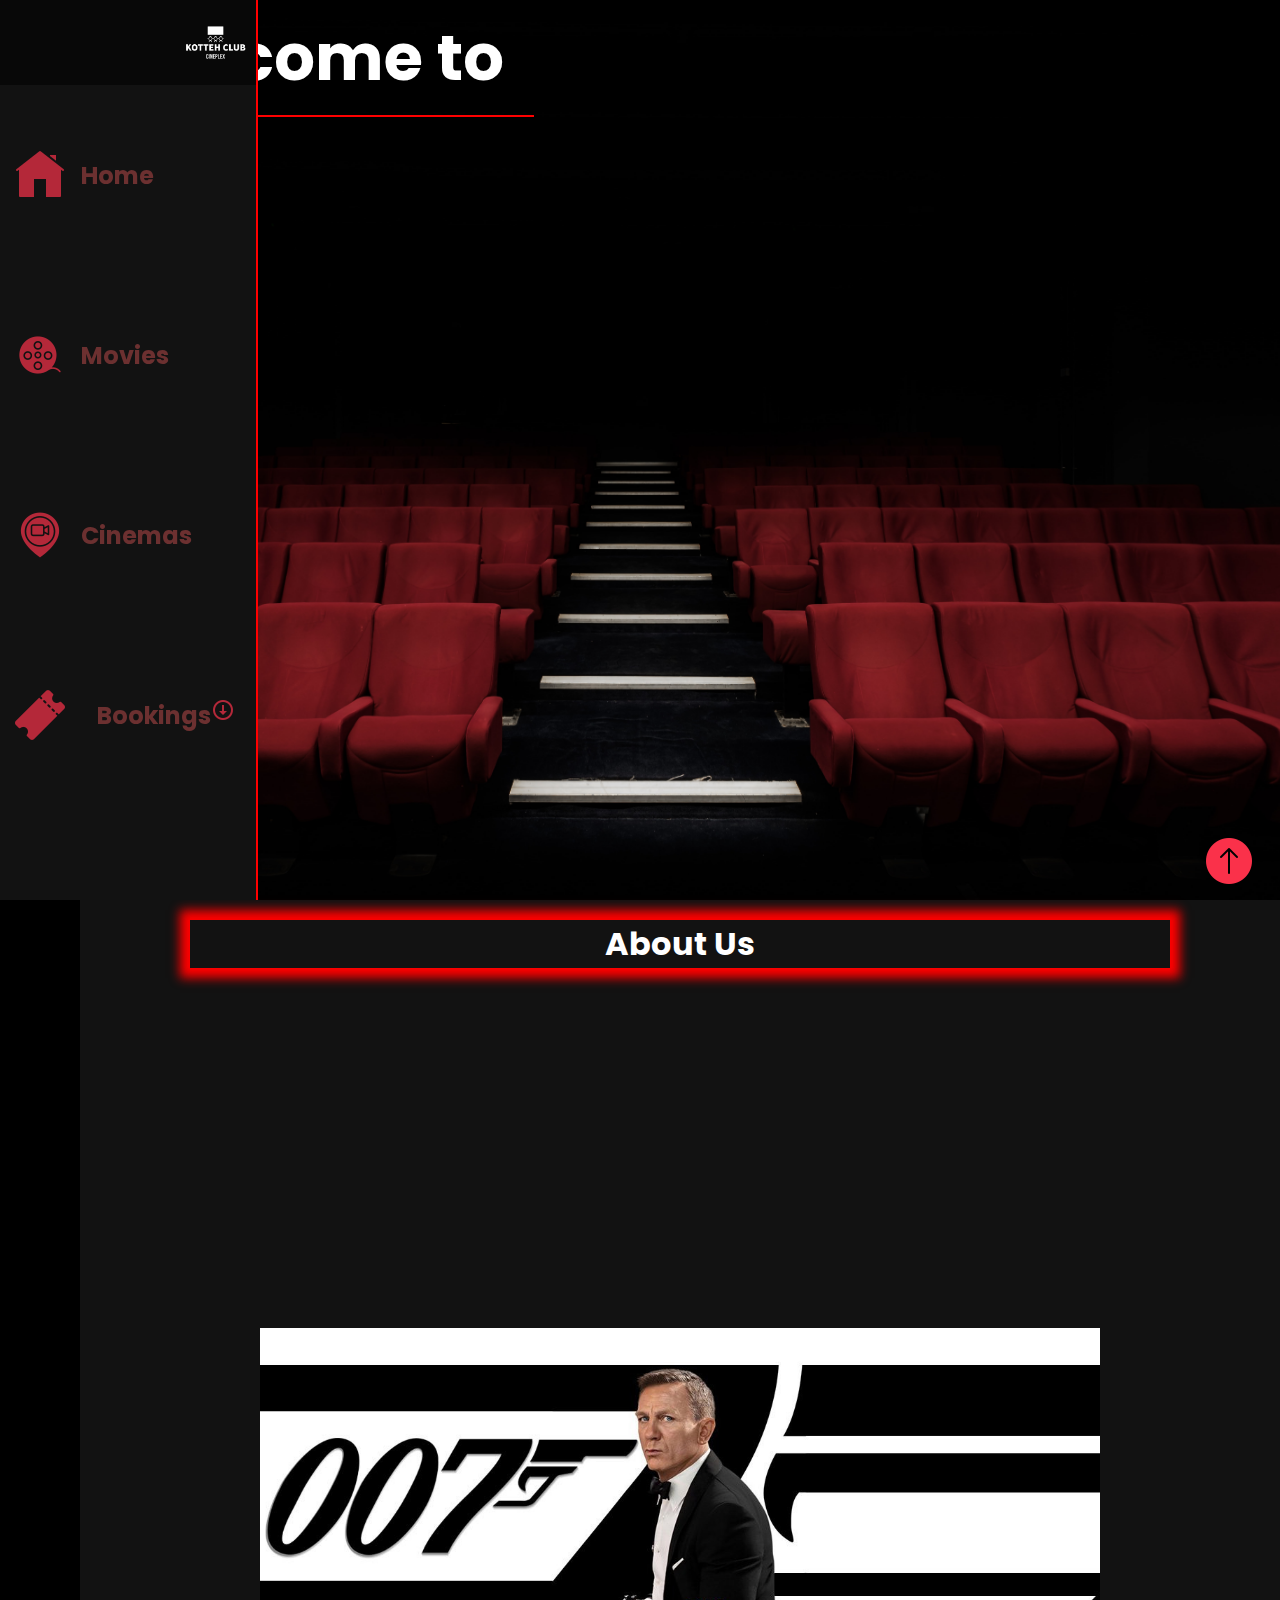
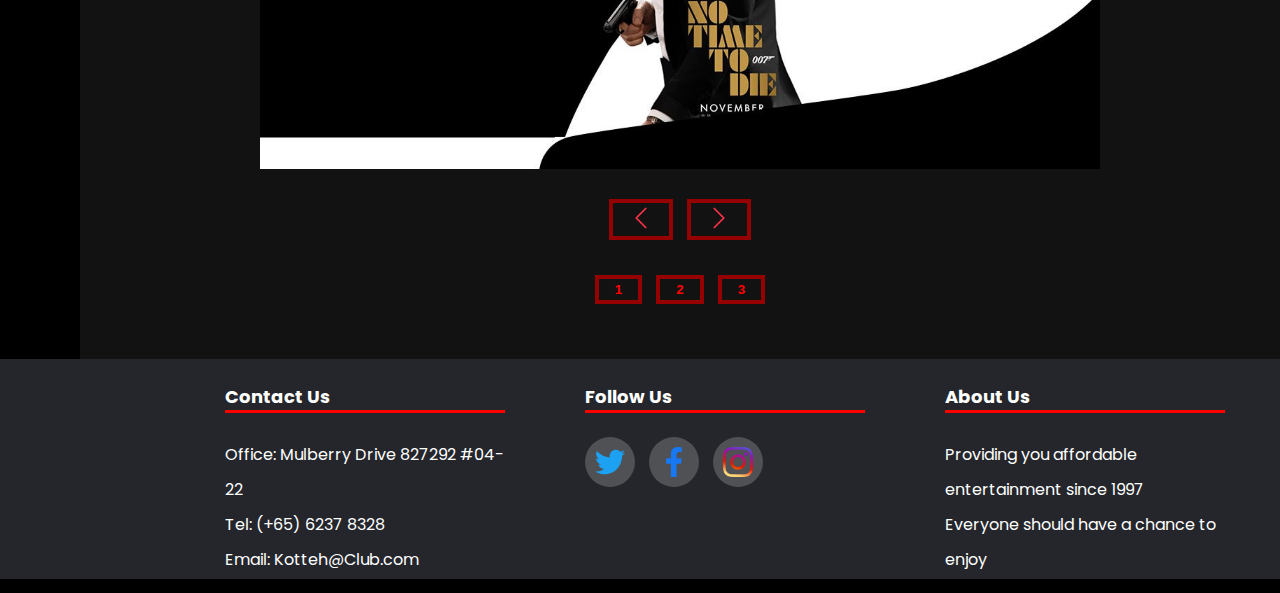
==== index.html @ 02b3a0f7 "." ====
<!DOCTYPE html>
<html lang="en">
<head>
    <meta charset="UTF-8">
    <meta http-equiv="X-UA-Compatible" content="IE=edge">
    <meta name="viewport" content="width=device-width, initial-scale=1.0">
    <title>Kotteh Club Cineplex</title>
    <link rel="stylesheet" href="assets/cinema.css">
    <script type="text/javascript" src="assets/javascript.js"></script>
    <script src="scrollToTop.js" defer></script>
    <script src="homeScroll.js" defer></script>
    
</head>
<body>
    <div class="popUp">
        <div class="content">
            <h1>Get your tickets now!</h1>
            <p>One thing Kotteh Club Cineplex is known for is our affordability.
                 With tickets at <span id="dollar8">$8</span> all year round, what's not to love!
                <a href="buytickets.php">Click here</a> to get yours now! </p>
                <button class="popUpCloseBtn"><img src="media/popUpClose.png"></button>
        </div>
        
    </div>
    <button id="scrollToTopBtn"><img src="media/upArrow.png" id="scrollToTopImg" ></button>
    <nav class="navbar3">
        <ul class="navbar-nav">
            <div style="background: #080808;">
            <li class="logo">
                
                <img src="media/B&W Logo.png" style="height: 85px; width: 85px;">
                <span class="link-text logo-text"></span>
                </a>
                
            </li>
            </div>
            <li class="nav-item">
                <a href="index.html" class="nav-link">
                    <img src="media/home.png">
                    <span class="link-text">Home</span>
    
                </a>
            </li>
    
            <li class="nav-item">
                <a href="movies.html" class="nav-link">
                    <img src="media/movies.png">
                    <span class="link-text">Movies</span>
                </a>
            </li>
    
            <li class="nav-item">
                <a href="cinemas.html" class="nav-link">
                    <img src="media/cinemas.png">
                    <span class="link-text">Cinemas</span>
                </a>
            </li>
    
            <li class="nav-item">
    
                <div class="nav-link">
                    <img src="media/booking.png">
                    <div class="dropdown">
                        <button class="dropbtn"> <span class="link-text">Bookings <img src="media/arrowDown.png"
                                    class="arrowDown"> </span>
    
                        </button>
                        <div class="dropdown-content">
                            <a href="buytickets.php">Buy Tickets</a>
                            <a href="checkbooking.php">Check Booking</a>
                        </div>
    
                        </a>
                    </div>
    
            </li>
    
    </nav>
    
      
            <div class="headingContainer2" id="headingContainer2">
                <h1 class="topLeft">Welcome to</h1>
                <img src="media/kclogo.png" class="ourLogo">
                <div id="headingImgTwo"></div>
                <div class="headingBg">
            
                </div>
                <h3 class="btmRight">Scroll down for more!</h3>
            </div>
            
            <div class="gridcontainerhome">
                <div class="item1-index">
            
                    <!--<img src="media/wallpaper.jpg" alt="header" class="wallpaper">-->
                </div>
            
                <div class="item3">
                    <div class="headingContainer">
                        <h1 class="aboutUs">About Us</h1>
                        <div class="heading">
                            <p>Lorem ipsum dolor sit amet consectetur adipisicing elit. Obcaecati dolorum, quos, suscipit
                                repellendus facere temporibus adipisci vero sint perferendis doloremque alias praesentium
                                voluptatem minima nesciunt maxime tempora, dolor porro velit.
                                Unde ratione dignissimos ipsam sequi eius dolore minus libero, repellendus nostrum, laborum
                                provident molestias sunt perferendis officiis corporis et nihil repellat eum cumque delectus
                                doloribus aliquid corrupti tempore. Quasi, officia.</p>
                            <h1 class="aboutUs">Now Screening</h1>
                        </div>
                    </div>
            
            
                    <div class="w3-content w3-display-container">
                        <img src="media/movie1.jpg" alt="banner" class="movieposter">
                        <img src="media/movie2.jpg" alt="banner" class="movieposter">
                        <img src="media/movie3.jpg" alt="banner" class="movieposter">
                    </div>
                    <div class="w3-center">
                        <div class="w3-section">
                            <br>
                            <button class="w3-button w3-light-grey" onclick="plusDivs(-1)"><img src="media/leftArrow.png"></button>
                            <button class="w3-button w3-light-grey" onclick="plusDivs(1)"><img src="media/rightArrow.png"></button>
                        </div>
                        <br>
                        <button class="w3-button demo" onclick="currentDiv(1)">1</button>
                        <button class="w3-button demo" onclick="currentDiv(2)">2</button>
                        <button class="w3-button demo" onclick="currentDiv(3)">3</button>
                    </div>
                </div>
            </div>
        
        <div class="footer">
            <footer class="footer">
                <div class="container1">
                    <div class="row">
                        <div class="footer-col">
                            <h4>Contact Us</h4>
                            <p class="footerContact"> 
                                Office: Mulberry Drive 827292 #04-22<br>
                                Tel: (+65) 6237 8328<br>
                                Email: Kotteh@Club.com</p>
                        </div>
                        <div class="footer-col">
                            <h4>Follow Us</h4>
                            <div class="social-links">
                                <a href="#"><img src="media/twitter.png" alt="Twitter" class="socialMediaIcons"></a>
                                <a href="#"><img src="media/facebook.png" alt="Facebook" class="socialMediaIcons"></a>
                                <a href="#"><img src="media/instagram.png" alt="Instagram" class="socialMediaIcons"></a>
                            </div>
                        </div><div class="footer-col">
                            <h4>About Us</h4>
                            <p class="footerContact"> 
                                Providing you affordable entertainment since 1997<br>
                                Everyone should have a chance to enjoy
                                
                                </p>
                        </div>
                    </div>
                </div>
            
           </footer>

        </div>

<script>
    showDivs(slideIndex);
</script>
</body>
</html>
---- assets/cinema.css ----
@import url("https://fonts.googleapis.com/css2?family=Poppins:wght@300&display=swap");
:root {
  font-family: "Poppins", sans-serif;
}
body {
  background: black;
  margin: 0;
  margin-top: 0px;
  overflow-x: hidden;
}

body::-webkit-scrollbar {
  width: 0.5rem;
}

body::-webkit-scrollbar-thumb {
  background-color: #950101;
  outline: 1px solid #3d0000;
}

#scrollToTopBtn {
  position: fixed;
  bottom: 10px;
  right: 20px;
  border-radius: 50%;
  background: none;
  border: none;
  z-index: 1;
}
#scrollToTopImg {
  border-radius: 50%;
  cursor: grabbing;
}

.gridcontainer {
  display: grid;
  grid-template-areas:
    "header header header"
    "nav nav nav"
    "main main main"
    "footer footer footer";
  text-align: center;
  background: #121212;
  margin-left: 5rem;
}
.gridcontainerhome {
  margin-left: 5rem;
  display: grid;
  grid-template-areas:
    "header header header"
    "nav nav nav"
    "main main main"
    "main1 main2 main3"
    "footer footer footer";
  text-align: center;
}
.gridcontainercinemas {
  display: grid;
  grid-template-areas:
    "north north"
    "img1 img2"
    "south south"
    "img3 img4"
    "east east"
    "img5 img6";
  margin-left: 0rem;
  padding-bottom: 50px;
}
.gridcontainermovies {
  display: grid;
  grid-template-columns: repeat(3, 1fr);
  grid-template-rows: repeat(2, 100px 400px);
  grid-template-areas:
    "latest latest latest"
    "Movie4 Movie5 Movie6"
    "others others others"
    "Movie7 Movie8 Movie9";
  grid-gap: 5vh;
  margin-left: 3rem;
  margin-right: 3rem;
}

.movie1 {
  grid-area: latest;
  text-align: center;
}
.movie5 {
  grid-area: others;
  text-align: center;
}

.item1 {
  grid-area: header;
  height: 610px;

  width: auto;
}
.headingContainer2 {
  background: black;
  color: white;
  margin-left: 5rem;
  font-size: xx-large;
  height: 100vh;
  max-width: 100%;
}

.headingBg {
  background: url("wallpaperTest.jpg") no-repeat center;
  background-size: cover;
  background-attachment: fixed;
  height: 100vh;
  margin: auto;
}
.btmRight {
  position: absolute;
  left: -1000px;
  bottom: -10px;
  opacity: 0;
  border-right: 2px solid red;
  padding: 30px;
  margin: 0;
  background-color: transparent;
  overflow: hidden;
  box-shadow: 0 0 20px 10px black inset;
  transition: all 1s cubic-bezier(0.11, 0.7, 0, 1.06);
}
.headingContainer2::-webkit-scrollbar {
  display: none;
}
.topLeft {
  position: absolute;
  left: 5rem;
  top: 0px;
  opacity: 0;
  border-bottom: 2px solid red;
  padding: 30px 30px 10px 30px;
  margin: 0;
  background-color: transparent;
  transform: translateY(20px);
  transition: all 1s linear;
}

.ourLogo {
  position: absolute;
  opacity: 0;
  left: 22%;
  bottom: 15%;
  transition: transform 1s linear;
}
.ourLogoReady {
  opacity: 1;
  transform: scale(0.7);
}
.readyOne {
  opacity: 1;
  left: 2rem;
  transform: scale(0.8);
}
.readyTwo {
  left: 5rem;
  top: 0;
  opacity: 1;
  transform: translateY(-20px);
}
.aboutUs {
  box-shadow: 0px 0px 10px 10px red;
}
.item2 {
  grid-area: nav;
  background: #121212;
}

.item3 {
  grid-area: main;
  height: auto;
  background: #121212;
  color: white;
  padding-bottom: 50px;
}

.item3-Cinemas {
  grid-area: main;
  height: auto;
  width: 100%;
  background: #121212;
  color: white;
  margin: auto;
}
.item3-Movies {
  grid-area: main;
  height: 100%;
  width: 100%;
  background: #121212;
  color: black;
  margin: auto;
}

.item4 {
  grid-area: main1;
  height: 40vh;
  background: black;
  padding: 1vh;
}

.item5 {
  grid-area: main2;
  height: 40vh;
  background: black;
  padding: 1vh;
}

.item6 {
  grid-area: main3;
  height: 40vh;
  background: black;
  padding: 1vh;
}

.north {
  grid-area: north;
  text-align: center;
  height: auto;
}
.locationImg1 {
  grid-area: img1;
  margin: auto;
  height: auto;
  width: 50vh;
}
.locationImg2 {
  grid-area: img2;
  margin: auto;
  height: auto;
  width: 50vh;
}
.south {
  grid-area: south;
  text-align: center;
}
.locationImg3 {
  grid-area: img3;
  margin: auto;
  height: auto;
  width: 50vh;
}
.locationImg4 {
  grid-area: img4;
  margin: auto;
  height: auto;
  width: 50vh;
}
.east {
  grid-area: east;
  text-align: center;
}
.locationImg5 {
  grid-area: img5;
  margin: auto;
  height: auto;
  width: 50vh;
}
.locationImg6 {
  grid-area: img6;
  margin: auto;
  height: auto;
  width: 50vh;
}

.footer {
  grid-area: footer;
  background: rgb(14, 14, 14);
  color: white;
}

.wallpaper {
  height: 610px;
  width: 100%;
}

.movieposter {
  width: 70%;
  height: auto;
  display: none;
  margin-left: auto;
  margin-right: auto;
}

.movieposter2 {
  width: 100%;
  height: auto;
}

.w3-content,
.w3-auto {
  margin-left: auto;
  margin-right: auto;
  text-align: center;
}
.w3-display-container:hover .w3-display-hover {
  display: block;
}
.w3-display-container:hover span.w3-display-hover {
  display: inline-block;
}
.w3-display-hover {
  display: none;
}

.w3-button {
  border: none;
  display: inline-block;
  padding: 8px 16px;
  vertical-align: middle;
  overflow: hidden;
  text-decoration: none;
  text-align: center;
  cursor: pointer;
  white-space: nowrap;
}
.w3-black,
.w3-hover-black:hover {
  color: #fff !important;
  background-color: #000 !important;
}
.w3-display-left {
  position: absolute;
  top: 100%;
  left: 0%;
  transform: translate(0%, -50%);
  -ms-transform: translate(-0%, -50%);
}
.w3-display-right {
  position: absolute;
  top: 50%;
  right: 0%;
  transform: translate(0%, -50%);
  -ms-transform: translate(0%, -50%);
}

.w3-content,
.w3-auto {
  margin-left: auto;
  margin-right: auto;
  text-align: center;
}
.w3-display-container:hover .w3-display-hover {
  display: block;
}
.w3-display-container:hover span.w3-display-hover {
  display: inline-block;
}
.w3-display-hover {
  display: none;
}
.w3-button:hover {
  box-shadow: 0px 0px 2px 2px red;
}
.w3-button {
  border: none;
  display: inline-block;
  padding: 3px 16px;
  vertical-align: middle;
  overflow: hidden;
  text-decoration: none;
  text-align: center;
  cursor: pointer;
  white-space: nowrap;
  border: 4px solid #950101;
  color: red;
  font-weight: bold;
  background-color: transparent;
  margin: 5px;
}

.w3-light-grey {
}
.w3-black,
.w3-hover-black:hover {
  color: #fff !important;
  background-color: #000 !important;
}
.w3-display-left {
  position: absolute;
  top: 100%;
  left: 0%;
  transform: translate(0%, -50%);
  -ms-transform: translate(-0%, -50%);
}
.w3-display-right {
  position: absolute;
  top: 50%;
  right: 0%;
  transform: translate(0%, -50%);
  -ms-transform: translate(0%, -50%);
}

#buyTicketForm {
  height: auto;
}

.buyticketstable {
  color: white;
  width: auto;
  margin-left: auto;
  margin-right: auto;
  text-align: center;
}

.locationimage {
  width: 90%;
}

.title {
  color: #fff;

  font-size: 16px;
  margin-bottom: 7px;
  font-weight: bold;
}
.redfont {
  color: #ea1131;
  font-size: larger;
}

.greyfont {
  color: #a0a0a0;
}

table {
  background: #121212;
  font: white;
  padding-top: 50px;
  margin-left: auto;
  margin-right: auto;
  border-spacing: 20px;
  width: auto;
  font-size: larger;
}

label {
  display: inline-block;
  clear: left;
  width: 270px;
  text-align: left;
}

#playingNow {
  background-color: #950101;
  height: auto;
  margin-left: 200px;
  margin-right: 200px;
}

.locationHead {
  background: transparent;
  box-shadow: 0px 10px 10px 5px #950101 inset;
  margin-left: 150px;
  margin-right: 80px;
}
.movieHead {
  background: transparent;
  box-shadow: 0px 10px 10px 5px #950101 inset;
  color: whitesmoke;
  margin: auto;
  font-weight: bold;
}
/*.movieHead:hover {
  color: black;
  transition: color 0.5s cubic-bezier(0, 1.59, 0.75, -1.1);
}
.movieHead:hover {
  box-shadow: 0px 5px 10px white;
  transition: box-shadow 0.5s cubic-bezier(0, 1.59, 0.75, -1.1);}*/

a {
  text-decoration: none;
  color: red;
}
.locations {
  width: 100%;
}

.card {
  width: 100%;
  background: #950101;
}

.card:hover {
  box-shadow: 2px -1px 149px -95px rgba(255, 255, 255, 0.67);
  transform: ;
  transform: scale(1.05) translateY(-10px);
  transition: transform 1s ease;
}

.container {
  padding: 2px 16px;
  background-color: #950101;
}

/*flipcard*/

.flip-card {
  background-color: transparent;
  width: 100%;
  height: 100%;
  perspective: 10000px;
}

.flip-card-inner {
  position: relative;
  width: 100%;
  height: 100%;
  text-align: center;
  transition: transform 0.3s;
  transform-style: preserve-3d;
}

.flip-card:hover .flip-card-inner {
  transform: rotateY(180deg) translateY(-30px);
  transition: transform 1s ease;
}

.flip-card-front,
.flip-card-back {
  position: absolute;
  width: 100%;
  height: 100%;
  -webkit-backface-visibility: hidden;
  backface-visibility: hidden;
}

.flip-card-front {
  background-color: #bbb;
  color: black;
  width: 100%;
  height: 100%;
}

.flip-card-back {
  background-color: #950101;
  color: whitesmoke;
  padding-left: 8px;
  padding-right: 8px;
  transform: rotateY(180deg);
}
.flip-card-back:hover {
  background: red;
  box-shadow: 0px 0px 20px 10px whitesmoke;
  transition: all 0.5s linear;
}

.movieImages {
  width: 100%;
  height: 100%;
}
.socialMedia {
  display: inline-block;
  justify-content: center;
  margin: auto;
}
.socialMediaIcons {
  height: 30px;
  width: 30px;
  margin-top: 10px;
}

.contacts {
  display: inline-block;
  margin-right: 65%;
}

/*select boxes*/
.box select {
  background-color: #e6e6e6;
  color: black;
  padding: 10px;
  width: 300px;
  border: none;
  box-shadow: 0 5px 25px rgba(0, 0, 0, 0.2);
  -webkit-appearance: button;
  appearance: button;
  outline: none;
}

.box:hover::before {
  color: rgba(255, 255, 255, 0.6);
  background-color: rgba(255, 255, 255, 0.2);
}

.box select option {
  padding: 30px;
}

/*button*/
.button {
  background-color: rgb(50, 46, 47);
  border: none;
  color: white;
  padding: 16px 130px;
  text-align: center;
  text-decoration: none;
  display: inline-block;
  font-size: 20px;
  margin: 4px 2px;
  transition-duration: 0.4s;
  cursor: pointer;
  font-weight: bolder;
}

.buttonshort {
  padding: 16px 20px;
  font-weight: normal;
  font-size: 16px;
  border-radius: 10px;
}

.button:hover {
  background-color: #950101;
  color: white;
}
/*input box*/

input {
  padding: 6px 10px;
  margin: 4px 0;
  box-sizing: border-box;
  border: 3px solid rgb(175, 18, 18);
  border-radius: 10px;
  background-color: lightgrey;
}

/* Test for side Nav */
.navbar3 {
  position: fixed;
  background-color: #121212;
  transition: width 600ms ease;
  overflow: scroll;
  height: 100vh;
  width: 10rem;
  z-index: 2;
  border-right: 2px solid red;
}

.navbar-nav {
  list-style: none;
  padding: 0;
  margin: 0;
  display: flex;
  flex-direction: column;
  align-items: center;
  height: 100%;
  margin-left: 15px;
}

.navbar-nav li:nth-child(1) a {
  background: black;
  margin-left: none;
}

.nav-item {
  width: 100%;
  margin: 50px;
}

.nav-link {
  display: flex;
  align-items: center;
  height: 5rem;
  color: black;
  text-decoration: none;
  filter: opacity(0.7);
  transition: 600ms;
}

.nav-link:hover {
  background: rgba(202, 211, 219, 0.247);
  color: #923d3d;
  box-shadow: 0px 5px 5px red;
  transition: background-color 0.6s linear;
}
.nav-link:hover {
  transition: box-shadow 0.2s linear;
}

.link-text {
  margin-left: 1rem;
  display: none;
  color: white;
  font-weight: bold;
  font-size: 1.5rem;
}

.navbar3::-webkit-scrollbar {
  display: none;
}

.logo {
  background-color: #121212;
  height: 85px;
  margin-left: -15px;
}

.navbar3 {
  top: 0;
  width: 5rem;
  height: 100vh;
}

.navbar3:hover {
  width: 16rem;
}

.navbar3:hover .link-text {
  display: inline;
  color: #923d3d;
}

.navbar3:hover .logo {
  margin-left: 11rem;
}

.navbar3:hover .logo-text {
}

/* DropDownBtn */

.dropdown {
  float: left;
  overflow: hidden;
}

/* Dropdown button */
.dropdown .dropbtn {
  font-size: 16px;
  border: none;
  outline: none;
  padding: 14px 16px;
  background-color: inherit;
  font-family: inherit;
  margin: 0;
}
/* Dropdown content (hidden by default) */
.dropdown-content {
  display: none;
  position: absolute;
  background-color: #121212;
  min-width: 160px;
  box-shadow: 0px 8px 16px 0px rgba(247, 77, 77, 0.2);
  z-index: 1;
}

/* Links inside the dropdown */
.dropdown-content a {
  float: none;
  color: white;
  padding: 12px 16px;
  text-decoration: none;
  display: block;
  text-align: left;
}

/* Add a grey background color to dropdown links on hover */
.dropdown-content a:hover {
  background-color: #950101;
}

/* Show the dropdown menu on hover */
.dropdown:hover .dropdown-content {
  display: block;
}

.arrowDown {
  position: absolute;
}

/* footer */
.container1 {
  max-width: 100%;
  margin: auto;
}
.row {
  display: flex;
  flex-wrap: wrap;
}
.footer {
  background-color: #24262b;
  height: 220px;
  padding-left: 80px;
}
.footer-col {
  width: 25%;
  padding: 0 15px;
  margin-left: 50px;
}
.footer-col h4 {
  font-size: 18px;
  color: #ffffff;
  position: relative;
  border-bottom: 3px solid red;
}

.footer-col .social-links a {
  display: inline-block;
  height: 50px;
  width: 50px;
  background-color: rgba(255, 255, 255, 0.2);
  margin: 0 10px 10px 0;
  text-align: center;
  line-height: 40px;
  border-radius: 50%;
  color: #ffffff;
  transition: all 0.5s ease;
}
.footer-col .social-links a:hover {
  color: #24262b;
  background-color: #ffffff;
  transform: translateY(-5px);
}
.footerContact {
  line-height: 35px;
}

.headingContainer {
  width: 85%;
  margin: auto;
}

.headingContainer h1 {
  text-align: center;
  margin: 20px;
}

.heading {
  padding: 30px;
  margin: 20px 0 20px 0;
}

.heading p {
  font-size: 18px;
  line-height: 30px;
}
.heading h1 {
  border: 2px solid red;
}
.heading {
  opacity: 0;
  transform: scale(0.1);
}

.active {
  opacity: 1;
  transform: scale(1) translateY(25px);
  transition: all 1s cubic-bezier(0.11, 0.7, 0, 1.06);
}

/* POP UP */

.popUp {
  position: fixed;
  top: 30%;
  left: 180%;
  transform: translate(-50%, -50%);
  z-index: 5;
  opacity: 0;
  animation: shake 1s linear 1s infinite alternate;
  transform: scale(0.7);
}

@keyframes shake {
  0% {
    transform: scale(0.7);
  }

  50% {
  }
  100% {
    transform: translateY(-20px) scale(0.72);
  }
}
.popUpOpen {
  opacity: 1;
  left: 80%;
  transition: all 1s ease;
}

.popUpCloseBtn {
  position: absolute;
  top: 5px;
  left: 5px;
  background: transparent;
  border: none;
  cursor: pointer;
}

.content {
  position: relative;
  width: 400px;
  height: 600px;
  background: url("popUpImg.jpg") no-repeat;
  background-size: cover;
  border-radius: 5%;
  text-align: center;
  box-shadow: 0px 0px 20px 5px red inset;
  color: whitesmoke;
}
.content h1 {
  padding: 20px;
  box-shadow: 0px 10px 20px -10px #3d0000;
  font-weight: bolder;
}
.content p {
  padding: 0px 40px;
  font-size: x-large;
  line-height: 50px;
  font-weight: bold;
  color: whitesmoke;
  background: #12121260;
}

#dollar8 {
  font-size: 1.5em;
  color: #ea1131;
  box-shadow: 0px 2px 10px 0px #ea1131 inset;
  padding: 5px;
}
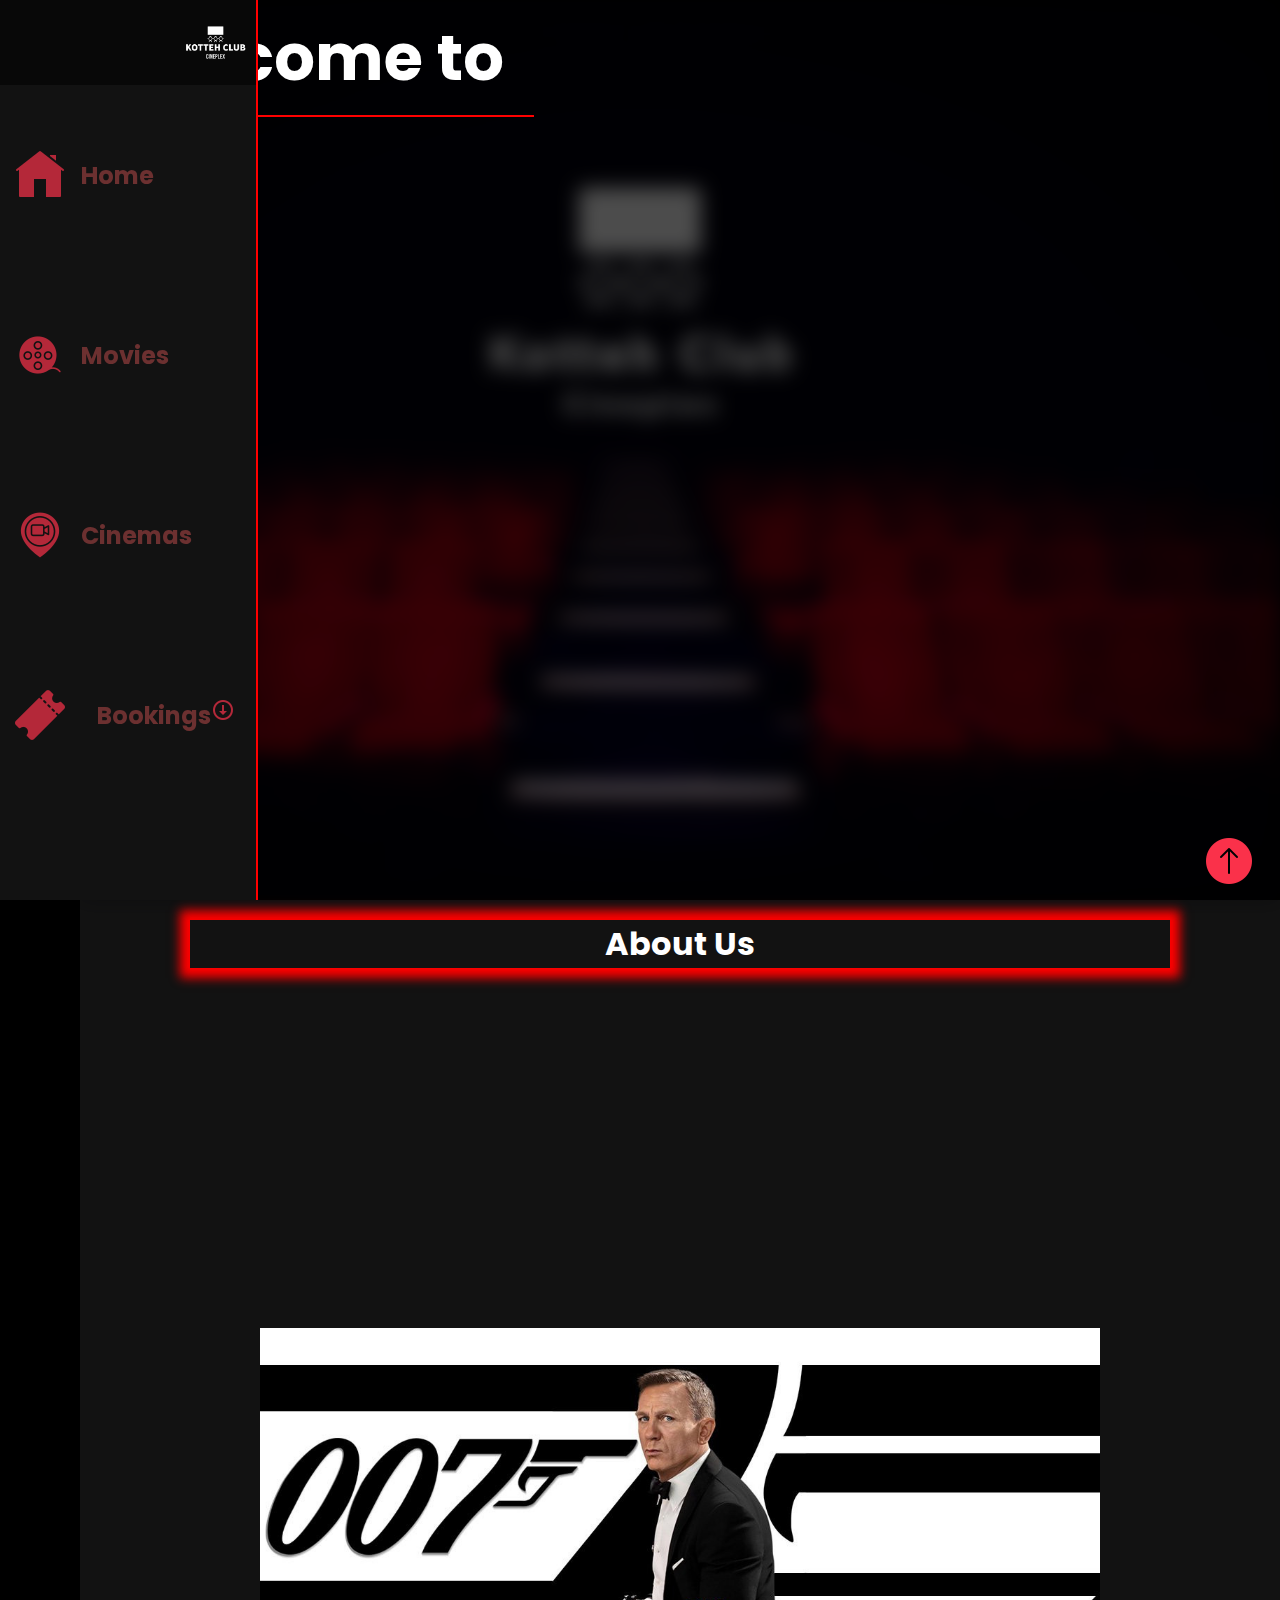
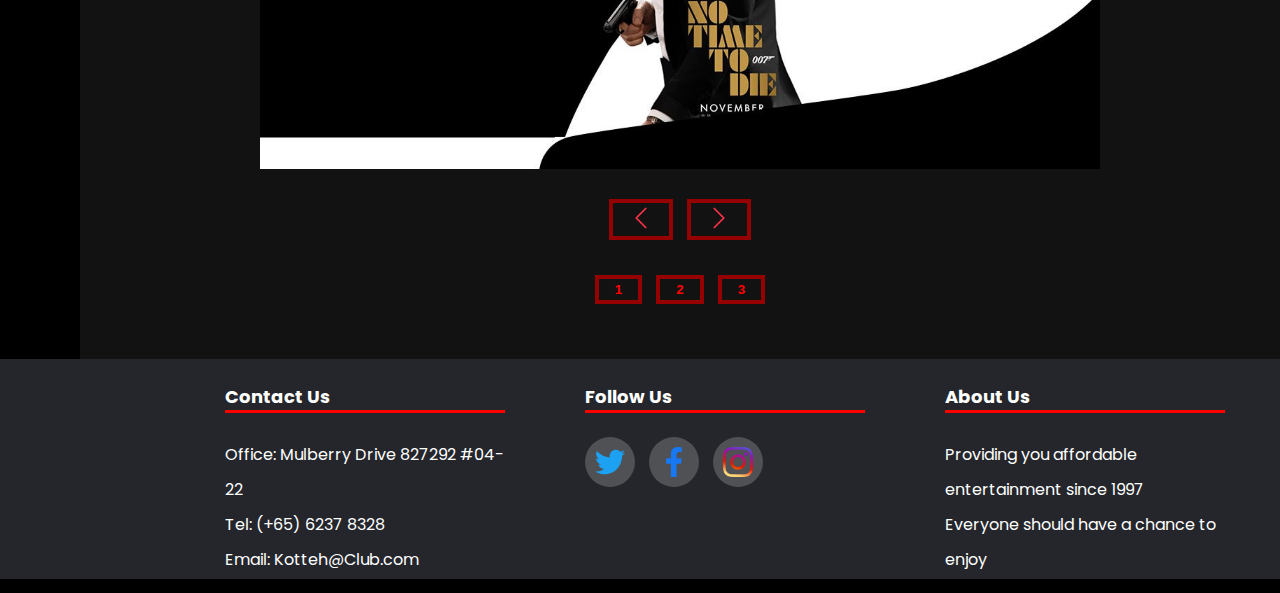
==== commit 342c11cf: "." ====
--- a/index.html
+++ b/index.html
@@ -80,7 +80,7 @@
       
             <div class="headingContainer2" id="headingContainer2">
                 <h1 class="topLeft">Welcome to</h1>
-                <img src="media/kclogo.png" class="ourLogo">
+                
                 <div id="headingImgTwo"></div>
                 <div class="headingBg">
             
--- a/assets/cinema.css
+++ b/assets/cinema.css
@@ -110,7 +110,19 @@
   background-attachment: fixed;
   height: 100vh;
   margin: auto;
-}
+  filter: blur(10px) opacity(0.3);
+
+  animation: blur 1.5s linear 1.5s 1 forwards;
+}
+@keyframes blur {
+  50% {
+    filter: opacity(1) blur(10px);
+  }
+  100% {
+    filter: opacity(1) blur(0px);
+  }
+}
+
 .btmRight {
   position: absolute;
   left: -1000px;
@@ -138,19 +150,9 @@
   background-color: transparent;
   transform: translateY(20px);
   transition: all 1s linear;
-}
-
-.ourLogo {
-  position: absolute;
-  opacity: 0;
-  left: 22%;
-  bottom: 15%;
-  transition: transform 1s linear;
-}
-.ourLogoReady {
-  opacity: 1;
-  transform: scale(0.7);
-}
+  z-index: 1;
+}
+
 .readyOne {
   opacity: 1;
   left: 2rem;
@@ -580,6 +582,7 @@
   -webkit-appearance: button;
   appearance: button;
   outline: none;
+  font-size: large;
 }
 
 .box:hover::before {
@@ -627,6 +630,7 @@
   border: 3px solid rgb(175, 18, 18);
   border-radius: 10px;
   background-color: lightgrey;
+  font-size: large;
 }
 
 /* Test for side Nav */
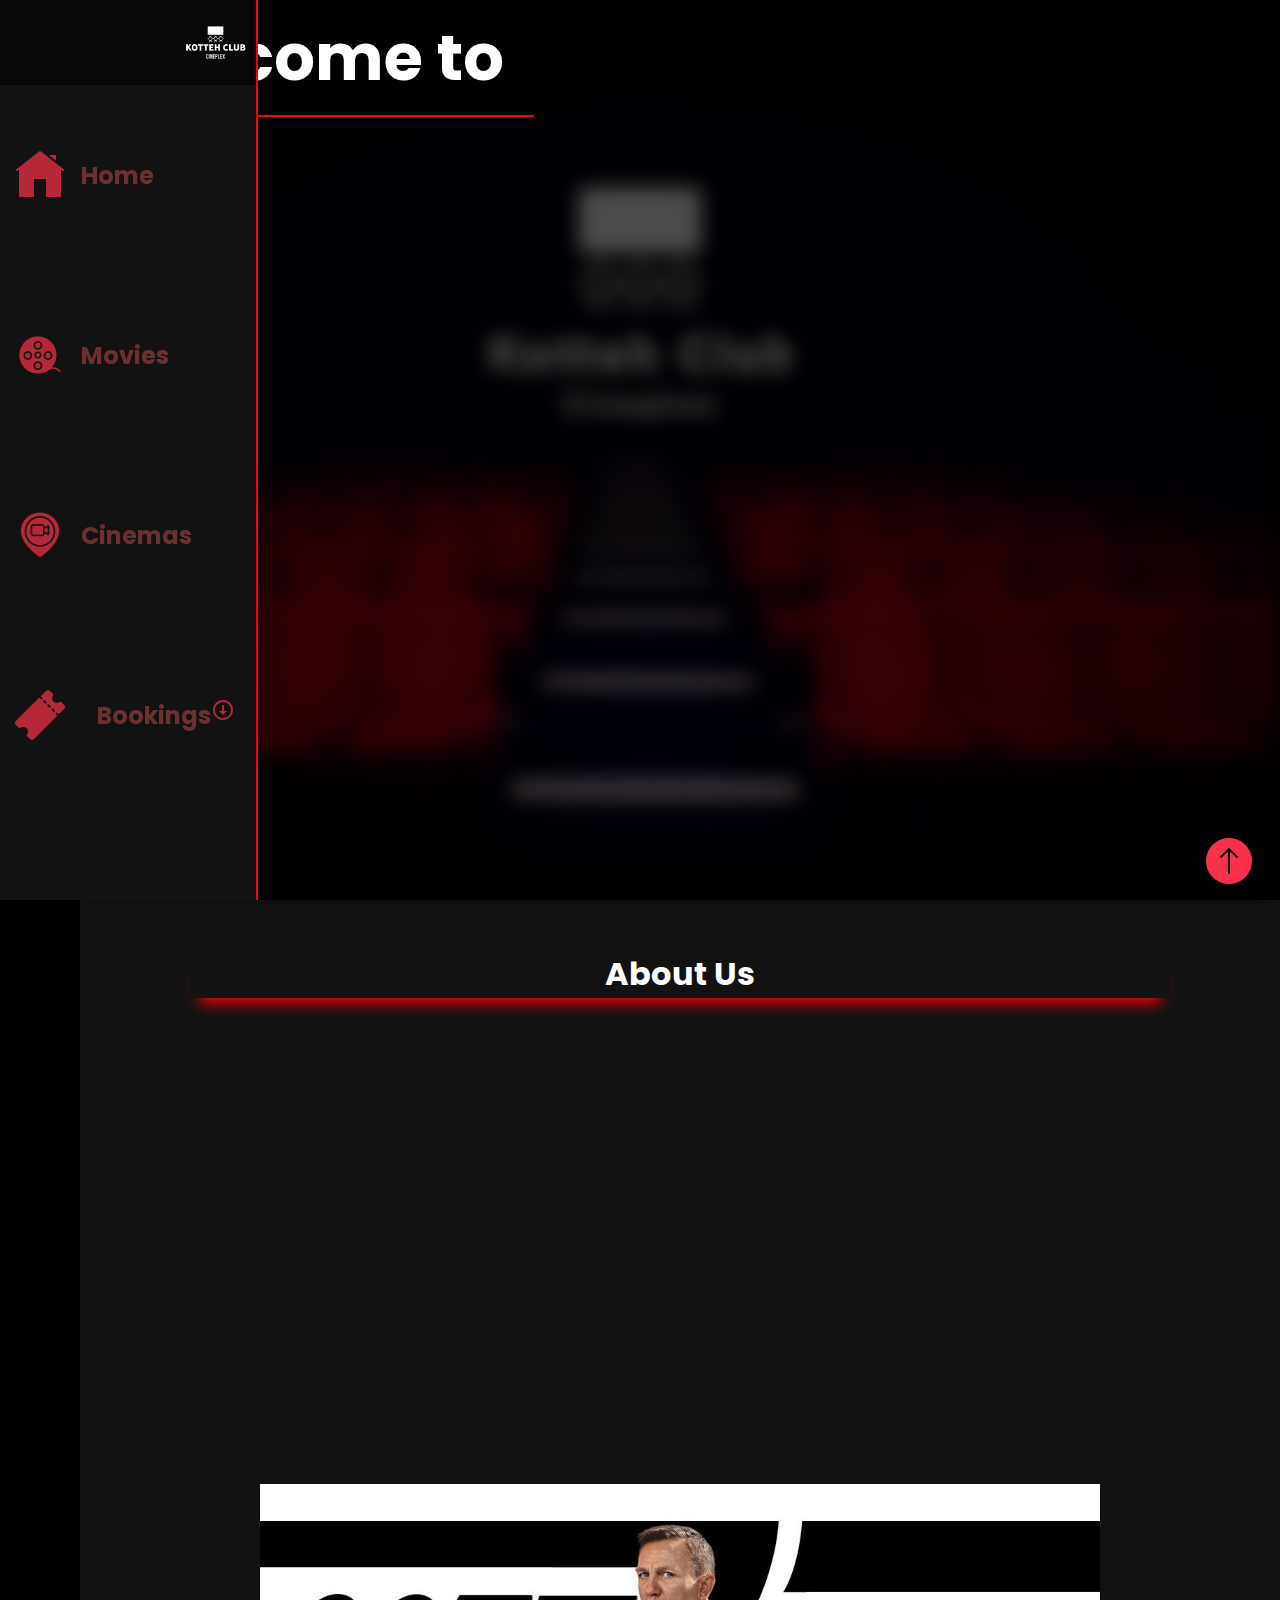
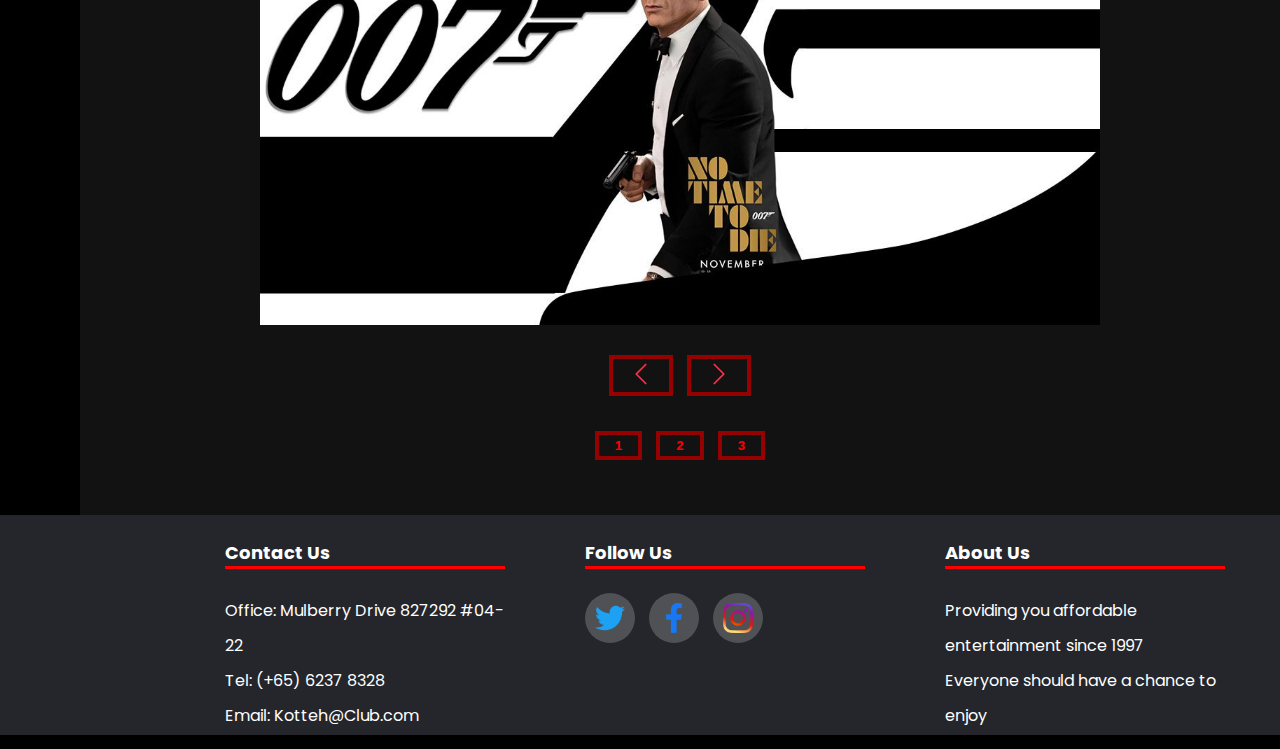
==== commit fb76b2ea: "." ====
--- a/index.html
+++ b/index.html
@@ -98,13 +98,27 @@
                     <div class="headingContainer">
                         <h1 class="aboutUs">About Us</h1>
                         <div class="heading">
-                            <p>Lorem ipsum dolor sit amet consectetur adipisicing elit. Obcaecati dolorum, quos, suscipit
-                                repellendus facere temporibus adipisci vero sint perferendis doloremque alias praesentium
-                                voluptatem minima nesciunt maxime tempora, dolor porro velit.
-                                Unde ratione dignissimos ipsam sequi eius dolore minus libero, repellendus nostrum, laborum
-                                provident molestias sunt perferendis officiis corporis et nihil repellat eum cumque delectus
-                                doloribus aliquid corrupti tempore. Quasi, officia.</p>
-                            <h1 class="aboutUs">Now Screening</h1>
+                            <div class="headingContentOne">
+                                <h2>The Kotteh Club Story</h2>
+                                <p>
+                                    At Kotteh Club Cineplex, we believe that everyone has the right to enjoy their favorite blockbusters with utmost quality
+                                    and service. Being avid movie-goers ourselves we aim to serve you with said quality and service amongst our 6 cinemas located island wide.
+                                   
+                                </p>
+                                <p>
+                                    We hope to see you in our theatres soon!
+                                </p>
+                            </div>
+                   
+                            <div class="headingContentTwo">
+                               <h2 style="color: red;">Notice</h2>
+                               <p>As stated in the latest regulations stipulated by the MOH, we are only accepting bookings of up to 5 pax!
+                                   We are sorry for the inconvenience.
+                               </p>
+                            </div>
+
+                            
+                        <!-- <h1 class="aboutUs">Now Screening</h1> -->
                         </div>
                     </div>
             
--- a/assets/cinema.css
+++ b/assets/cinema.css
@@ -165,7 +165,7 @@
   transform: translateY(-20px);
 }
 .aboutUs {
-  box-shadow: 0px 0px 10px 10px red;
+  box-shadow: 0px 15px 15px -10px red;
 }
 .item2 {
   grid-area: nav;
@@ -827,6 +827,7 @@
 .headingContainer {
   width: 85%;
   margin: auto;
+  padding: 30px;
 }
 
 .headingContainer h1 {
@@ -847,14 +848,27 @@
   border: 2px solid red;
 }
 .heading {
+  display: flex;
   opacity: 0;
-  transform: scale(0.1);
+  transform: translateY(30px) scale(0.2);
+  transition: all 1s cubic-bezier(0.11, 0.7, 0, 1.06) 0.1s;
 }
 
 .active {
   opacity: 1;
-  transform: scale(1) translateY(25px);
-  transition: all 1s cubic-bezier(0.11, 0.7, 0, 1.06);
+  transform: translateY(-30px) scale(1);
+}
+
+.headingContentOne {
+  border-right: 2px solid red;
+  padding: 20px;
+  margin-top: 30px;
+  line-height: 30px;
+}
+.headingContentTwo {
+  padding: 20px;
+  margin-top: 30px;
+  line-height: 30px;
 }
 
 /* POP UP */
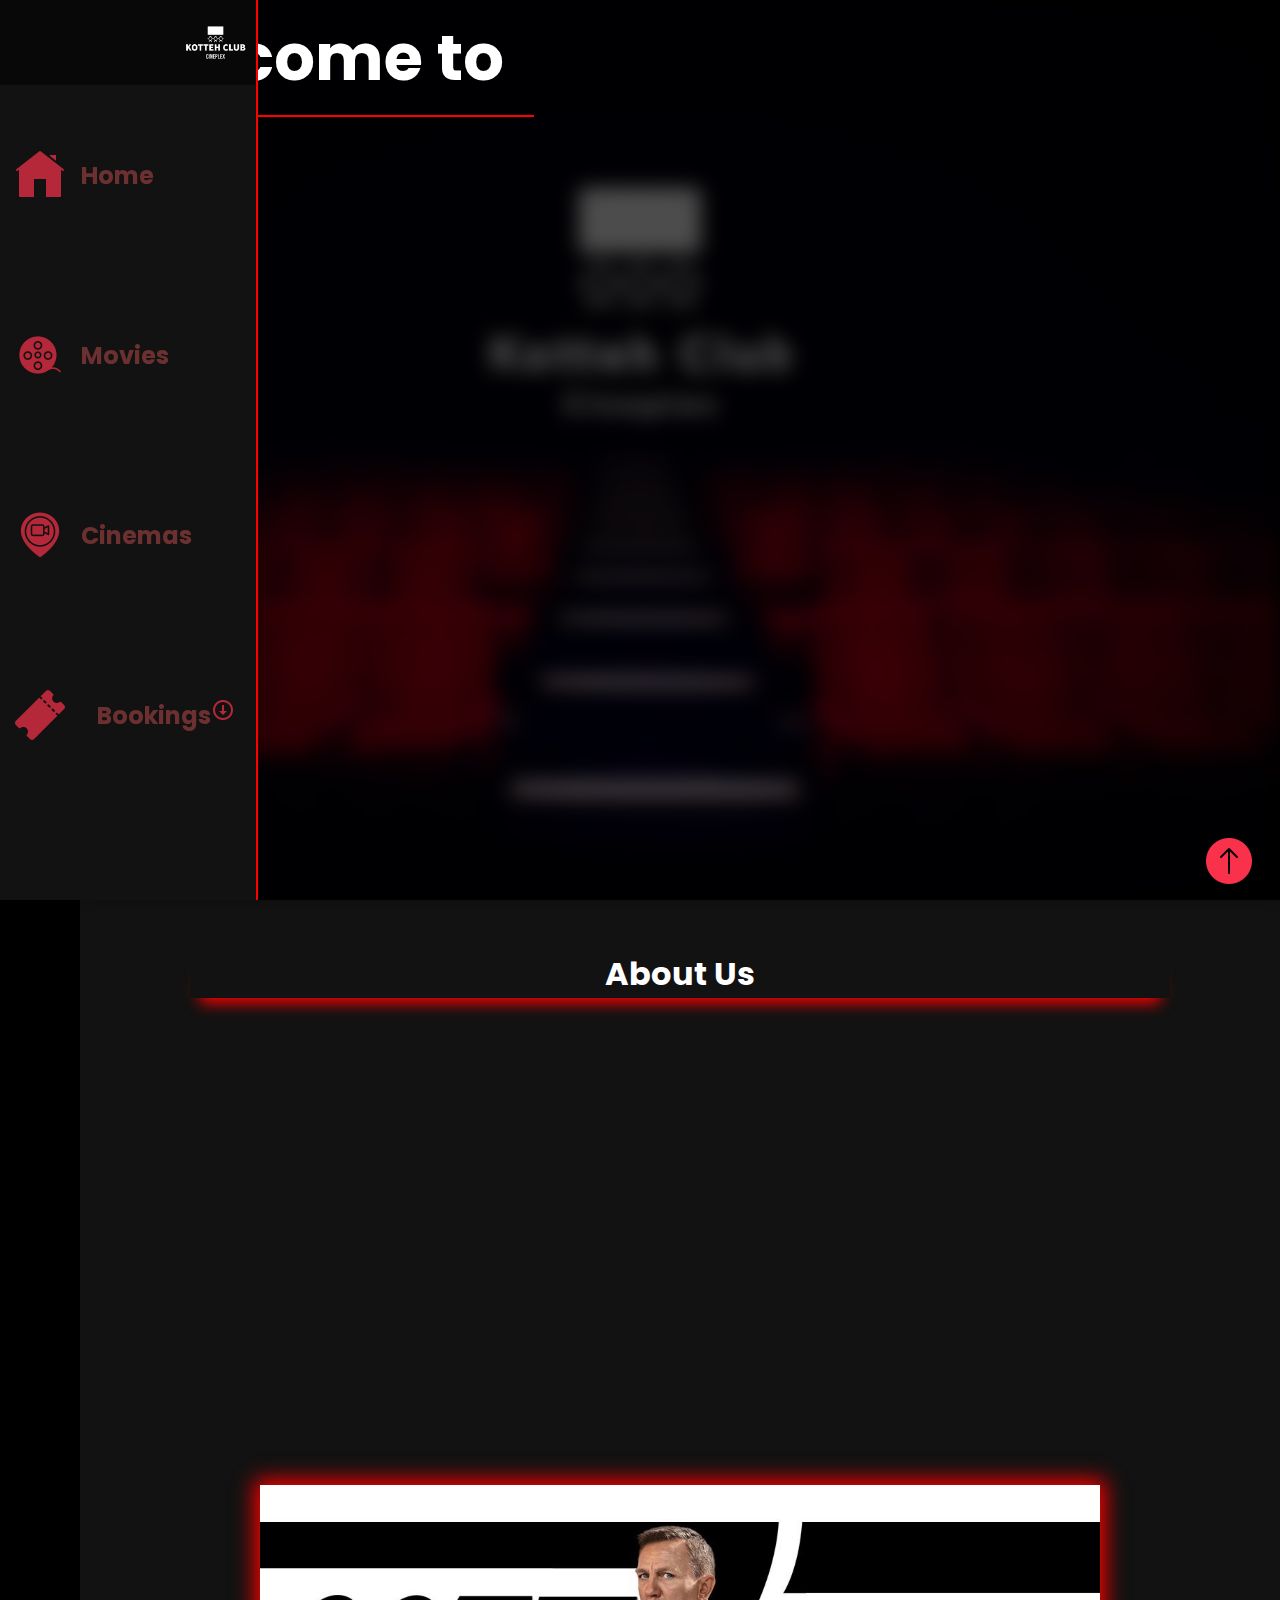
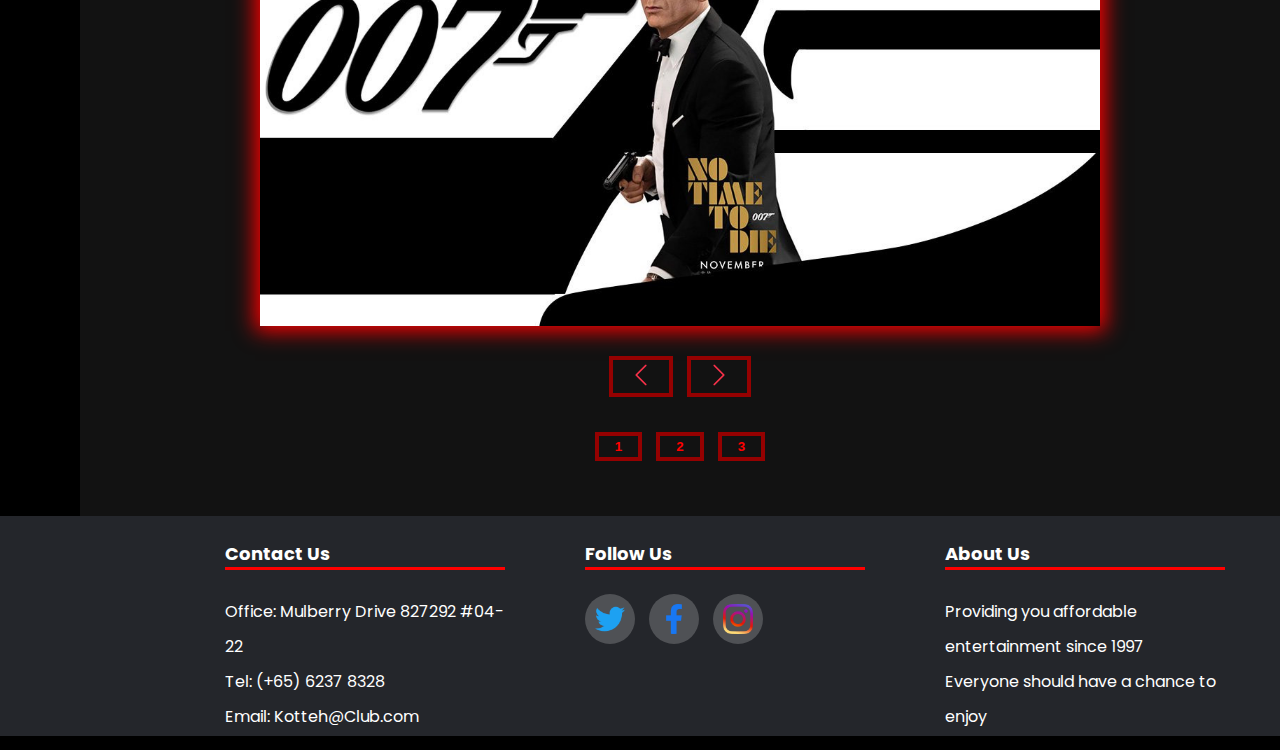
==== commit 9efaf3f1: "." ====
--- a/index.html
+++ b/index.html
@@ -105,9 +105,9 @@
                                     and service. Being avid movie-goers ourselves we aim to serve you with said quality and service amongst our 6 cinemas located island wide.
                                    
                                 </p>
-                                <p>
+                                <h3>
                                     We hope to see you in our theatres soon!
-                                </p>
+                                </h3>
                             </div>
                    
                             <div class="headingContentTwo">
--- a/assets/cinema.css
+++ b/assets/cinema.css
@@ -285,6 +285,7 @@
   display: none;
   margin-left: auto;
   margin-right: auto;
+  box-shadow: 0px 0px 20px 5px red;
 }
 
 .movieposter2 {
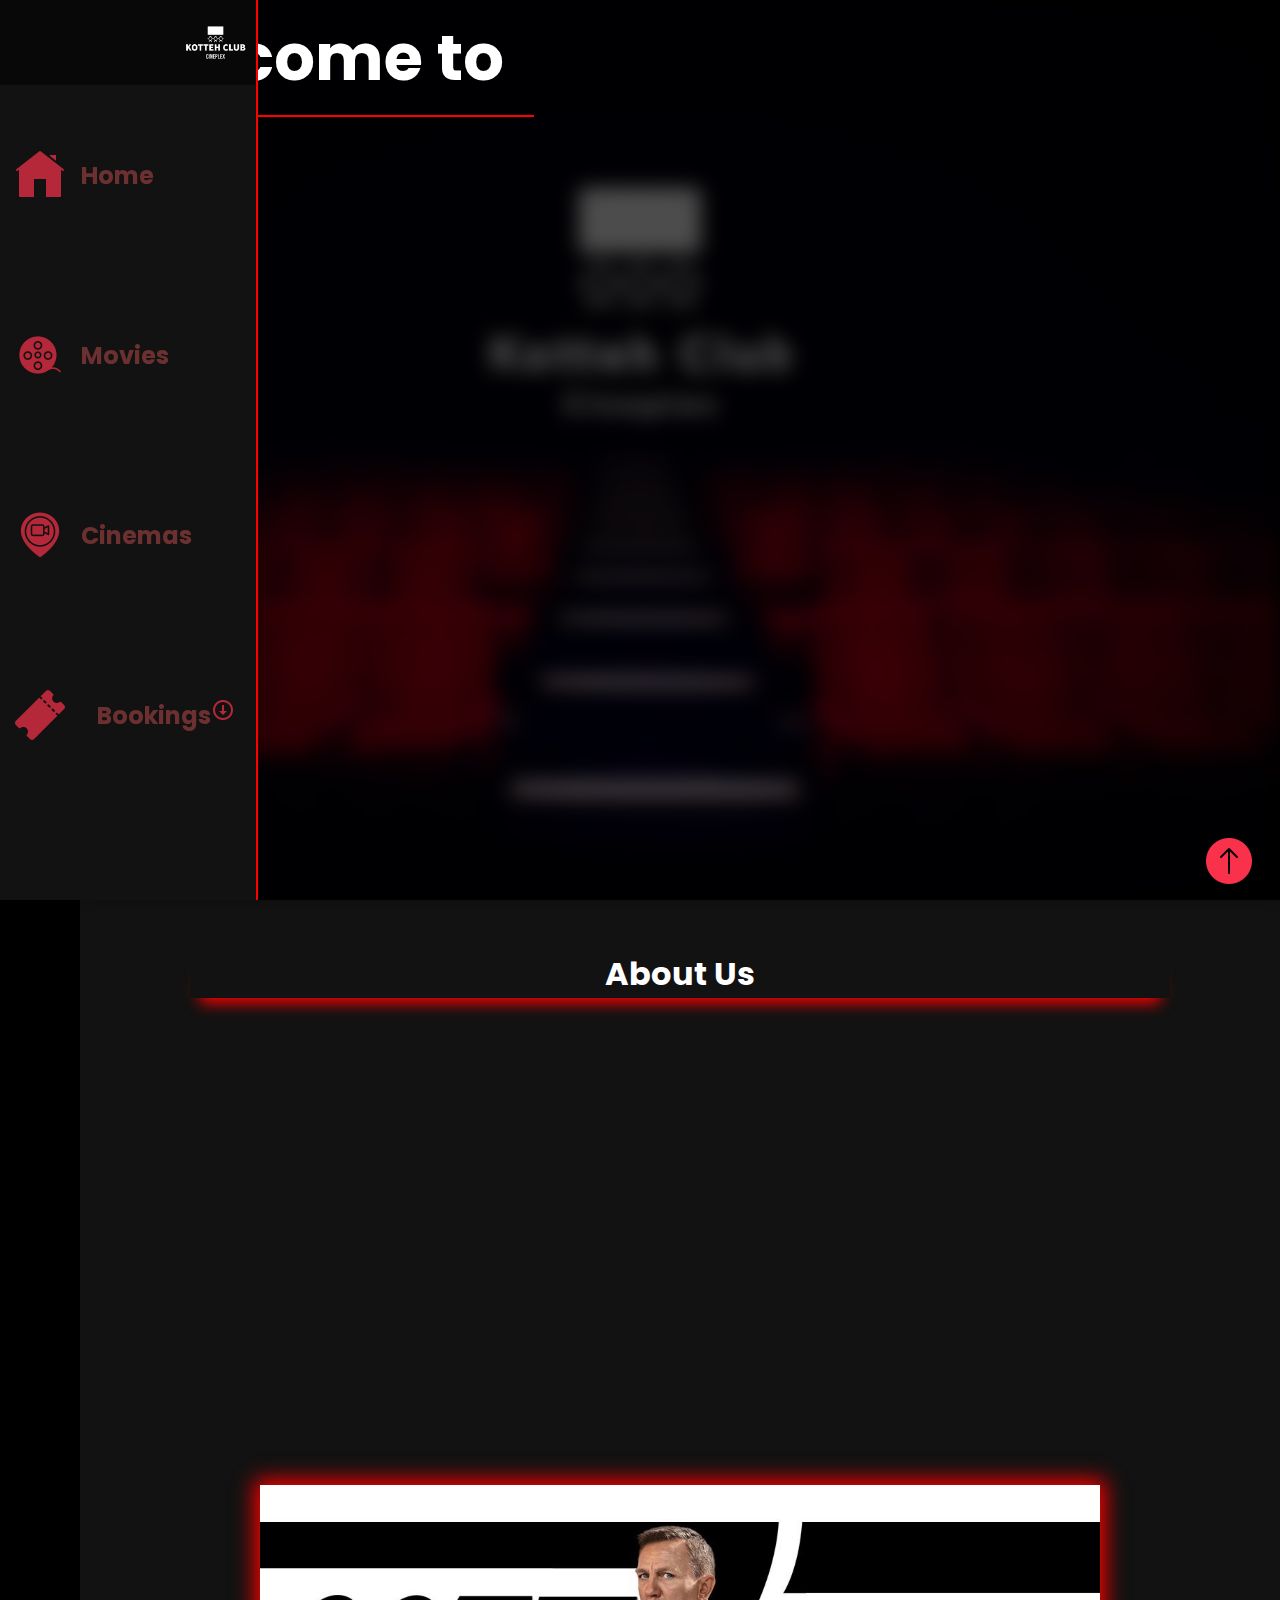
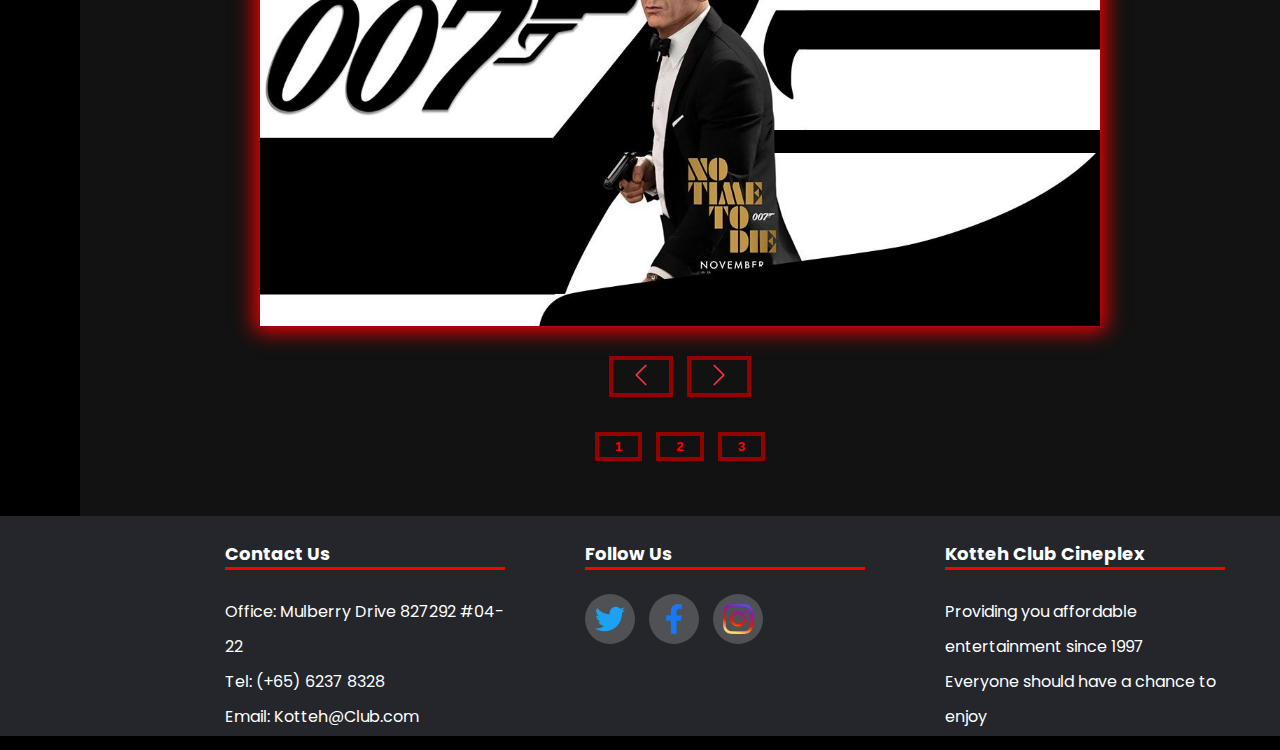
==== commit 66d58d33: "update footer" ====
--- a/index.html
+++ b/index.html
@@ -17,7 +17,7 @@
             <h1>Get your tickets now!</h1>
             <p>One thing Kotteh Club Cineplex is known for is our affordability.
                  With tickets at <span id="dollar8">$8</span> all year round, what's not to love!
-                <a href="buytickets.php">Click here</a> to get yours now! </p>
+                <a href="buytickets.php" class="popUpLink">Click here</a> to get yours now! </p>
                 <button class="popUpCloseBtn"><img src="media/popUpClose.png"></button>
         </div>
         
@@ -102,7 +102,7 @@
                                 <h2>The Kotteh Club Story</h2>
                                 <p>
                                     At Kotteh Club Cineplex, we believe that everyone has the right to enjoy their favorite blockbusters with utmost quality
-                                    and service. Being avid movie-goers ourselves we aim to serve you with said quality and service amongst our 6 cinemas located island wide.
+                                    and service. Being avid movie-goers ourselves we aim to serve you with said quality and service among our 6 cinemas located island wide.
                                    
                                 </p>
                                 <h3>
@@ -161,7 +161,7 @@
                                 <a href="#"><img src="media/instagram.png" alt="Instagram" class="socialMediaIcons"></a>
                             </div>
                         </div><div class="footer-col">
-                            <h4>About Us</h4>
+                            <h4>Kotteh Club Cineplex</h4>
                             <p class="footerContact"> 
                                 Providing you affordable entertainment since 1997<br>
                                 Everyone should have a chance to enjoy
--- a/assets/cinema.css
+++ b/assets/cinema.css
@@ -456,16 +456,24 @@
 
 .locationHead {
   background: transparent;
-  box-shadow: 0px 10px 10px 5px #950101 inset;
+  box-shadow: 0px 15px 15px -10px red;
   margin-left: 150px;
   margin-right: 80px;
+  animation: glow 5s infinite;
 }
 .movieHead {
   background: transparent;
-  box-shadow: 0px 10px 10px 5px #950101 inset;
+  box-shadow: 0px 15px 15px -10px red;
   color: whitesmoke;
   margin: auto;
   font-weight: bold;
+  animation: glow 5s infinite;
+}
+
+@keyframes glow {
+  50% {
+    box-shadow: 0px 15px 15px -10px rgba(255, 0, 0, 0.384);
+  }
 }
 /*.movieHead:hover {
   color: black;
@@ -485,31 +493,30 @@
 
 .card {
   width: 100%;
-  background: #950101;
+  transition: all 0.2s linear;
 }
 
 .card:hover {
-  box-shadow: 2px -1px 149px -95px rgba(255, 255, 255, 0.67);
-  transform: ;
-  transform: scale(1.05) translateY(-10px);
-  transition: transform 1s ease;
+  box-shadow: 0px 0px 20px 5px #950101;
+  transform: translateY(-5px);
 }
 
 .container {
-  padding: 2px 16px;
+  padding: 16px 16px;
   background-color: #950101;
+  box-shadow: 0px 0px 20px 5px #121212 inset;
 }
 
 /*flipcard*/
 
-.flip-card {
+.flipCard {
   background-color: transparent;
   width: 100%;
   height: 100%;
   perspective: 10000px;
 }
 
-.flip-card-inner {
+.flipCardIn {
   position: relative;
   width: 100%;
   height: 100%;
@@ -518,13 +525,13 @@
   transform-style: preserve-3d;
 }
 
-.flip-card:hover .flip-card-inner {
+.flipCard:hover .flipCardIn {
   transform: rotateY(180deg) translateY(-30px);
   transition: transform 1s ease;
 }
 
-.flip-card-front,
-.flip-card-back {
+.flipCardFront,
+.flipCardBack {
   position: absolute;
   width: 100%;
   height: 100%;
@@ -532,24 +539,23 @@
   backface-visibility: hidden;
 }
 
-.flip-card-front {
+.flipCardFront {
   background-color: #bbb;
   color: black;
   width: 100%;
   height: 100%;
 }
 
-.flip-card-back {
+.flipCardBack {
   background-color: #950101;
   color: whitesmoke;
   padding-left: 8px;
   padding-right: 8px;
   transform: rotateY(180deg);
-}
-.flip-card-back:hover {
-  background: red;
   box-shadow: 0px 0px 20px 10px whitesmoke;
   transition: all 0.5s linear;
+}
+.flipCardBack:hover {
 }
 
 .movieImages {
@@ -791,6 +797,7 @@
   background-color: #24262b;
   height: 220px;
   padding-left: 80px;
+  text-align: left;
 }
 .footer-col {
   width: 25%;
@@ -877,7 +884,7 @@
 .popUp {
   position: fixed;
   top: 30%;
-  left: 180%;
+  right: -200px;
   transform: translate(-50%, -50%);
   z-index: 5;
   opacity: 0;
@@ -898,7 +905,7 @@
 }
 .popUpOpen {
   opacity: 1;
-  left: 80%;
+  right: 0;
   transition: all 1s ease;
 }
 
@@ -919,8 +926,8 @@
   background-size: cover;
   border-radius: 5%;
   text-align: center;
-  box-shadow: 0px 0px 20px 5px red inset;
-  color: whitesmoke;
+  box-shadow: 0px 0px 20px 5px #121212 inset;
+  color: white;
 }
 .content h1 {
   padding: 20px;
@@ -928,12 +935,11 @@
   font-weight: bolder;
 }
 .content p {
-  padding: 0px 40px;
+  padding: 10px 40px;
   font-size: x-large;
   line-height: 50px;
   font-weight: bold;
-  color: whitesmoke;
-  background: #12121260;
+  color: white;
 }
 
 #dollar8 {
@@ -942,3 +948,8 @@
   box-shadow: 0px 2px 10px 0px #ea1131 inset;
   padding: 5px;
 }
+
+.popUpLink {
+  background: #000;
+  border-radius: 20%;
+}
